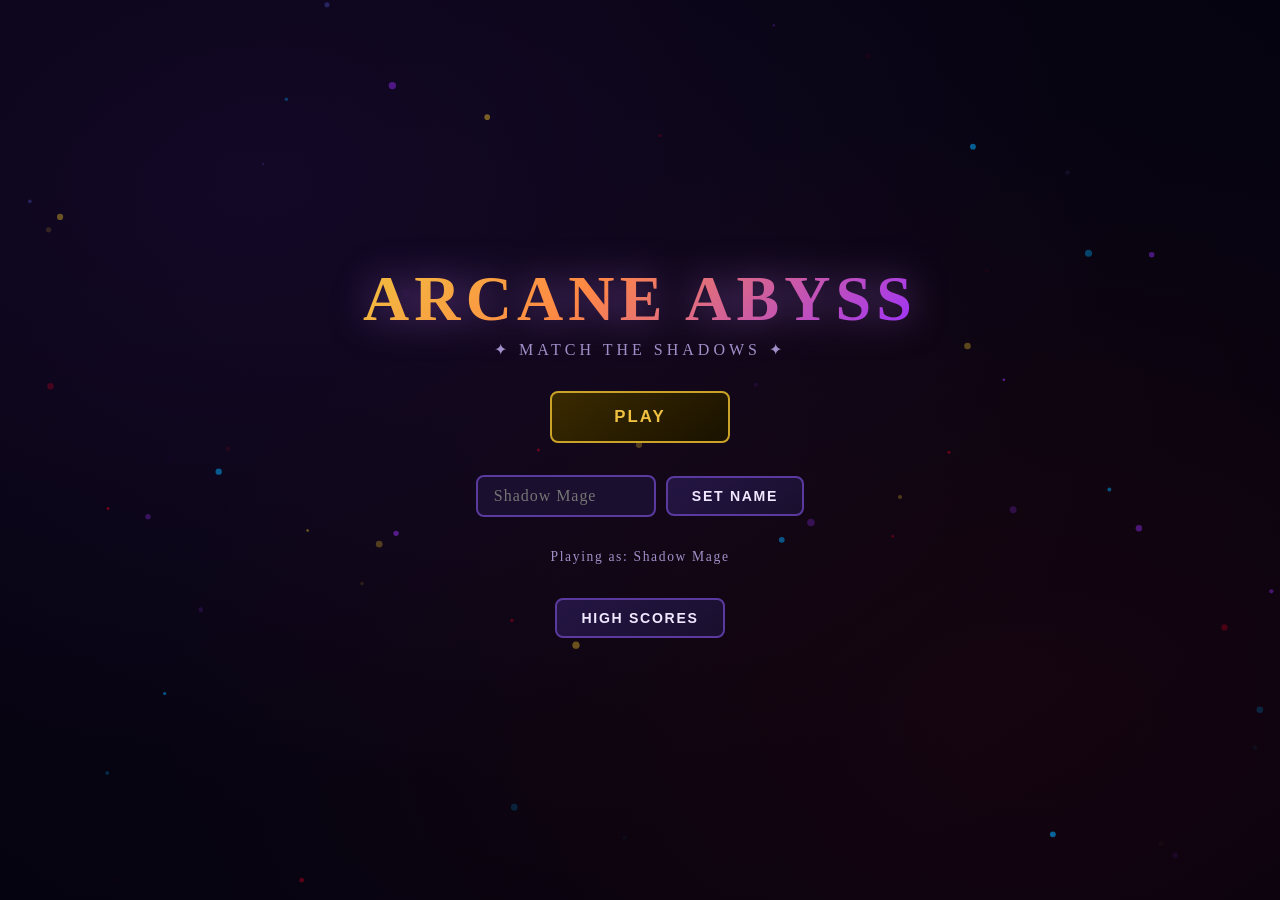
==== index.html @ 666256ca "Initial commit: Arcane Abyss match-3 game" ====
<!DOCTYPE html>
<html lang="en">
<head>
  <meta charset="UTF-8">
  <meta name="viewport" content="width=device-width, initial-scale=1.0, maximum-scale=1.0, user-scalable=no">
  <title>Arcane Abyss — Match-3</title>
  <link rel="stylesheet" href="style.css">
</head>
<body>

  <!-- Ambient background particles -->
  <canvas id="particle-canvas"></canvas>

  <!-- ── Main Menu ──────────────────────────────────────────────────────── -->
  <div id="screen-mainmenu" class="screen active">
    <div class="game-logo">
      <div class="logo-title">Arcane Abyss</div>
      <div class="logo-subtitle">✦ Match the Shadows ✦</div>
    </div>
    <div class="btn-row">
      <button id="btn-play" class="btn btn-gold">Play</button>
    </div>
    <div class="name-row">
      <input id="input-player-name" class="name-input" type="text"
             maxlength="20" placeholder="Shadow Mage" spellcheck="false">
      <button id="btn-set-name" class="btn btn-sm">Set Name</button>
    </div>
    <div id="name-display" class="name-display"></div>
    <div class="btn-row">
      <button id="btn-hiscores" class="btn btn-sm">High Scores</button>
    </div>
  </div>

  <!-- ── High Scores ───────────────────────────────────────────────────────── -->
  <div id="screen-hiscores" class="screen">
    <div class="overlay-panel hiscore-panel">
      <div class="overlay-title">High Scores</div>
      <table id="hiscore-table" class="hiscore-table">
        <thead>
          <tr>
            <th>#</th>
            <th>Name</th>
            <th>Score</th>
            <th>Lv</th>
            <th>Stars</th>
          </tr>
        </thead>
        <tbody></tbody>
      </table>
      <button id="btn-hs-back" class="btn btn-sm">← Back</button>
    </div>
  </div>

  <!-- ── Level Select ───────────────────────────────────────────────────── -->
  <div id="screen-levelselect" class="screen">
    <div class="screen-title">Choose Your Curse</div>
    <div id="level-grid"></div>
    <button id="btn-ls-back" class="btn btn-sm">← Back</button>
  </div>

  <!-- ── Game ──────────────────────────────────────────────────────────── -->
  <div id="screen-game" class="screen">
    <!-- HUD -->
    <div id="hud">
      <span id="level-title">Level 1</span>

      <div class="score-wrap">
        <div id="score-val">0</div>
        <div class="score-bar-track">
          <div id="score-bar"></div>
        </div>
        <div class="hud-stars">
          <span id="star1" class="star dim">★</span>
          <span id="star2" class="star dim">★</span>
          <span id="star3" class="star dim">★</span>
        </div>
      </div>

      <div class="moves-wrap">
        <span class="moves-label">Moves</span>
        <span id="moves-count">—</span>
      </div>

      <button id="btn-pause" class="btn btn-sm">⏸</button>
    </div>

    <!-- Board -->
    <div class="board-wrap">
      <canvas id="board-canvas"></canvas>
    </div>
  </div>

  <!-- ── Pause ──────────────────────────────────────────────────────────── -->
  <div id="screen-pause" class="screen">
    <div class="overlay-panel">
      <div class="overlay-title">Paused</div>
      <div class="btn-row">
        <button id="btn-resume"  class="btn">Resume</button>
      </div>
      <div class="btn-row">
        <button id="btn-restart" class="btn btn-sm">Restart</button>
        <button id="btn-quit"    class="btn btn-sm btn-danger">Quit</button>
      </div>
    </div>
  </div>

  <!-- ── Level Complete ─────────────────────────────────────────────────── -->
  <div id="screen-complete" class="screen">
    <div class="overlay-panel">
      <div class="overlay-title">Victory!</div>
      <div class="overlay-stars" id="complete-stars">
        <span class="star dim">★</span>
        <span class="star dim">★</span>
        <span class="star dim">★</span>
      </div>
      <div class="overlay-score" id="complete-score">0</div>
      <div class="btn-row">
        <button id="btn-next"    class="btn btn-gold">Next Level →</button>
      </div>
      <button id="btn-comp-ls" class="btn btn-sm">Level Select</button>
    </div>
  </div>

  <!-- ── Level Fail ─────────────────────────────────────────────────────── -->
  <div id="screen-fail" class="screen">
    <div class="overlay-panel">
      <div class="overlay-title fail">Defeated</div>
      <div class="overlay-score" id="fail-score">0</div>
      <div class="btn-row">
        <button id="btn-retry"   class="btn">Try Again</button>
      </div>
      <button id="btn-fail-ls" class="btn btn-sm">Level Select</button>
    </div>
  </div>

  <!-- Scripts (dependency order) -->
  <script src="js/levels.js"></script>
  <script src="js/boosters.js"></script>
  <script src="js/game.js"></script>
  <script src="js/ui.js"></script>

  <script>
    // Resize ambient canvas to fill window
    (function () {
      const ac = document.getElementById('particle-canvas');
      function sizeAmbient() {
        ac.width = window.innerWidth;
        ac.height = window.innerHeight;
      }
      sizeAmbient();
      window.addEventListener('resize', sizeAmbient);
    })();
  </script>
</body>
</html>
---- style.css ----
:root {
  --bg-deepest:    #050310;
  --bg-deep:       #0a0612;
  --bg-board:      #0d0820;
  --bg-panel:      #1a0f2e;
  --bg-panel-edge: #241544;
  --border-subtle: #2d1b5e;
  --border-bright: #5a3a9f;
  --gold-bright:   #f0c040;
  --gold-mid:      #c9a227;
  --gold-dim:      #5a4010;
  --crimson:       #8b0000;
  --crimson-glow:  #cc2200;
  --gem-fire:      #ff6020;
  --gem-shadow:    #8a2be2;
  --gem-void:      #3a3a8e;
  --gem-storm:     #00aaff;
  --gem-blood:     #cc0020;
  --gem-arcane:    #9b30ff;
  --text-bright:   #f0e8ff;
  --text-mid:      #a090c8;
  --text-dim:      #4a3a6a;
}

*, *::before, *::after { box-sizing: border-box; margin: 0; padding: 0; }

html, body {
  width: 100%; height: 100%;
  background: var(--bg-deepest);
  font-family: 'Segoe UI', Georgia, serif;
  color: var(--text-bright);
  overflow: hidden;
  user-select: none;
}

body {
  background-image:
    radial-gradient(ellipse at 20% 20%, rgba(90,30,160,0.15) 0%, transparent 60%),
    radial-gradient(ellipse at 80% 80%, rgba(139,0,0,0.1) 0%, transparent 60%),
    radial-gradient(ellipse at 50% 50%, rgba(10,6,18,1) 0%, transparent 100%);
}

/* ── Screens ──────────────────────────────────────────────────────────────── */
.screen {
  position: fixed;
  inset: 0;
  display: flex;
  flex-direction: column;
  align-items: center;
  justify-content: center;
  opacity: 0;
  pointer-events: none;
  transition: opacity 0.35s ease, transform 0.35s ease;
  transform: translateY(8px);
  z-index: 10;
}

.screen.active {
  opacity: 1;
  pointer-events: all;
  transform: translateY(0);
}

/* ── Particle canvas (background) ─────────────────────────────────────────── */
#particle-canvas {
  position: fixed;
  inset: 0;
  width: 100%;
  height: 100%;
  z-index: 1;
  pointer-events: none;
}

/* ── Main Menu ────────────────────────────────────────────────────────────── */
#screen-mainmenu {
  z-index: 20;
  gap: 32px;
}

.game-logo {
  text-align: center;
}

.logo-title {
  font-size: clamp(2.2rem, 6vw, 4rem);
  font-weight: 900;
  letter-spacing: 0.08em;
  text-transform: uppercase;
  background: linear-gradient(135deg, var(--gold-bright) 0%, #ff8844 40%, var(--gem-arcane) 100%);
  -webkit-background-clip: text;
  -webkit-text-fill-color: transparent;
  background-clip: text;
  filter: drop-shadow(0 0 18px rgba(200,120,255,0.5));
  animation: float 3s ease-in-out infinite;
}

.logo-subtitle {
  font-size: 1rem;
  letter-spacing: 0.25em;
  text-transform: uppercase;
  color: var(--text-mid);
  margin-top: 4px;
}

@keyframes float {
  0%, 100% { transform: translateY(0); }
  50%       { transform: translateY(-6px); }
}

/* ── Buttons ─────────────────────────────────────────────────────────────── */
.btn {
  padding: 14px 40px;
  border: 2px solid var(--border-bright);
  background: linear-gradient(145deg, var(--bg-panel-edge), var(--bg-panel));
  color: var(--text-bright);
  font-size: 1.05rem;
  font-weight: 700;
  letter-spacing: 0.12em;
  text-transform: uppercase;
  border-radius: 8px;
  cursor: pointer;
  transition: all 0.2s ease;
  min-width: 180px;
}

.btn:hover {
  border-color: var(--gold-mid);
  background: linear-gradient(145deg, #3a1f6e, var(--bg-panel-edge));
  box-shadow: 0 0 18px rgba(201,162,39,0.35);
  transform: translateY(-2px);
}

.btn:active { transform: translateY(0); }

.btn-sm {
  padding: 10px 24px;
  font-size: 0.88rem;
  min-width: 120px;
}

.btn-gold {
  border-color: var(--gold-mid);
  background: linear-gradient(145deg, #3a2a00, #1a1200);
  color: var(--gold-bright);
}

.btn-gold:hover {
  box-shadow: 0 0 22px rgba(240,192,64,0.5);
}

.btn-danger {
  border-color: var(--crimson-glow);
}

.btn-row { display: flex; gap: 16px; flex-wrap: wrap; justify-content: center; }

/* ── Level Select ─────────────────────────────────────────────────────────── */
#screen-levelselect {
  z-index: 20;
  gap: 20px;
  padding: 20px;
}

.screen-title {
  font-size: 1.6rem;
  font-weight: 800;
  letter-spacing: 0.15em;
  text-transform: uppercase;
  color: var(--gold-bright);
  text-shadow: 0 0 14px rgba(240,192,64,0.4);
}

#level-grid {
  display: grid;
  grid-template-columns: repeat(6, 1fr);
  gap: 10px;
  max-width: 520px;
  max-height: 60vh;
  overflow-y: auto;
  padding: 4px;
  scrollbar-width: thin;
  scrollbar-color: var(--border-bright) transparent;
}

.level-btn {
  position: relative;
  width: 72px;
  height: 72px;
  display: flex;
  flex-direction: column;
  align-items: center;
  justify-content: center;
  border: 2px solid var(--border-subtle);
  background: linear-gradient(145deg, var(--bg-panel-edge), var(--bg-panel));
  color: var(--text-bright);
  border-radius: 10px;
  cursor: pointer;
  transition: all 0.18s ease;
  gap: 2px;
}

.level-btn:hover:not(.locked) {
  border-color: var(--gold-mid);
  box-shadow: 0 0 14px rgba(201,162,39,0.3);
  transform: scale(1.05);
}

.level-btn.locked {
  opacity: 0.35;
  cursor: not-allowed;
}

.lv-num {
  font-size: 1.1rem;
  font-weight: 800;
  color: var(--text-bright);
}

.lv-stars { display: flex; gap: 1px; }
.star { font-size: 0.7rem; }
.star.lit  { color: var(--gold-bright); text-shadow: 0 0 6px var(--gold-bright); }
.star.dim  { color: var(--text-dim); }

/* ── Game Screen ──────────────────────────────────────────────────────────── */
#screen-game {
  z-index: 15;
  justify-content: flex-start;
  padding-top: 0;
  gap: 0;
}

#hud {
  width: 576px;
  max-width: 100%;
  display: flex;
  align-items: center;
  justify-content: space-between;
  padding: 10px 14px;
  background: linear-gradient(to bottom, var(--bg-panel), var(--bg-board));
  border-bottom: 2px solid var(--border-bright);
  gap: 12px;
  flex-shrink: 0;
}

#level-title {
  font-size: 0.85rem;
  font-weight: 700;
  letter-spacing: 0.12em;
  text-transform: uppercase;
  color: var(--text-mid);
  min-width: 72px;
}

.score-wrap {
  flex: 1;
  display: flex;
  flex-direction: column;
  align-items: center;
  gap: 4px;
}

#score-val {
  font-size: 1.2rem;
  font-weight: 800;
  color: var(--gold-bright);
  text-shadow: 0 0 10px rgba(240,192,64,0.5);
}

.score-bar-track {
  width: 100%;
  height: 6px;
  background: var(--border-subtle);
  border-radius: 4px;
  overflow: hidden;
}

#score-bar {
  height: 100%;
  width: 0%;
  background: linear-gradient(90deg, var(--gem-shadow), var(--gold-bright));
  border-radius: 4px;
  transition: width 0.3s ease;
  box-shadow: 0 0 8px rgba(240,192,64,0.4);
}

.hud-stars {
  display: flex;
  gap: 6px;
  align-items: center;
}

.hud-stars .star {
  font-size: 1rem;
  transition: all 0.3s ease;
}

.hud-stars .star.lit {
  animation: star-pop 0.4s ease;
}

@keyframes star-pop {
  0%   { transform: scale(1); }
  50%  { transform: scale(1.5); }
  100% { transform: scale(1); }
}

.moves-wrap {
  display: flex;
  flex-direction: column;
  align-items: center;
  min-width: 50px;
}

.moves-label {
  font-size: 0.6rem;
  letter-spacing: 0.1em;
  text-transform: uppercase;
  color: var(--text-dim);
}

#moves-count {
  font-size: 1.5rem;
  font-weight: 900;
  color: var(--text-bright);
  line-height: 1;
}

#btn-pause {
  background: transparent;
  border: 1px solid var(--border-subtle);
  color: var(--text-mid);
  padding: 6px 12px;
  font-size: 0.75rem;
  min-width: auto;
}

#btn-pause:hover { border-color: var(--border-bright); color: var(--text-bright); }

.board-wrap {
  position: relative;
  border: 2px solid var(--border-bright);
  border-top: none;
  box-shadow:
    0 0 40px rgba(90,58,159,0.4),
    inset 0 0 20px rgba(13,8,32,0.8);
  flex-shrink: 0;
}

#board-canvas {
  display: block;
}

/* ── Overlay screens ─────────────────────────────────────────────────────── */
#screen-complete,
#screen-fail,
#screen-pause {
  z-index: 30;
  background: rgba(5,3,16,0.82);
  backdrop-filter: blur(4px);
}

.overlay-panel {
  background: linear-gradient(145deg, var(--bg-panel-edge), var(--bg-panel));
  border: 2px solid var(--border-bright);
  border-radius: 16px;
  padding: 40px 48px;
  display: flex;
  flex-direction: column;
  align-items: center;
  gap: 22px;
  min-width: 300px;
  box-shadow: 0 0 40px rgba(90,58,159,0.5);
}

.overlay-title {
  font-size: 2rem;
  font-weight: 900;
  text-transform: uppercase;
  letter-spacing: 0.12em;
  background: linear-gradient(135deg, var(--gold-bright), var(--gem-arcane));
  -webkit-background-clip: text;
  -webkit-text-fill-color: transparent;
  background-clip: text;
}

.overlay-title.fail {
  background: linear-gradient(135deg, #ff4444, var(--crimson));
  -webkit-background-clip: text;
  -webkit-text-fill-color: transparent;
  background-clip: text;
}

.overlay-score {
  font-size: 1.4rem;
  color: var(--gold-bright);
  font-weight: 700;
}

.overlay-stars {
  display: flex;
  gap: 8px;
}

.overlay-stars .star {
  font-size: 2rem;
}

/* ── Scrollbar ───────────────────────────────────────────────────────────── */
::-webkit-scrollbar { width: 6px; }
::-webkit-scrollbar-track { background: transparent; }
::-webkit-scrollbar-thumb { background: var(--border-bright); border-radius: 4px; }

/* ── Responsive ──────────────────────────────────────────────────────────── */
@media (max-width: 600px) {
  #hud { width: 100vw; padding: 8px 10px; }
  .board-wrap { width: 100vw; }
  #board-canvas { width: 100vw !important; height: 100vw !important; }
  #level-grid { grid-template-columns: repeat(5, 1fr); }
  .overlay-panel { padding: 28px 24px; min-width: 80vw; }
}

@keyframes shimmer {
  0%   { background-position: -200% center; }
  100% { background-position: 200% center; }
}

/* ── Player name widget ──────────────────────────────────────────────────── */
.name-row {
  display: flex;
  gap: 10px;
  align-items: center;
  justify-content: center;
}

.name-input {
  padding: 10px 16px;
  background: var(--bg-panel);
  border: 2px solid var(--border-bright);
  border-radius: 8px;
  color: var(--text-bright);
  font-size: 1rem;
  font-family: inherit;
  letter-spacing: 0.06em;
  width: 180px;
  outline: none;
  transition: border-color 0.2s ease, box-shadow 0.2s ease;
  user-select: text;
}

.name-input:focus {
  border-color: var(--gold-mid);
  box-shadow: 0 0 12px rgba(201,162,39,0.3);
}

.name-display {
  font-size: 0.85rem;
  color: var(--text-mid);
  letter-spacing: 0.12em;
  min-height: 1.2em;
}

/* ── High scores screen ──────────────────────────────────────────────────── */
#screen-hiscores {
  z-index: 20;
}

.hiscore-panel {
  min-width: 340px;
  max-width: 92vw;
  gap: 18px;
}

.hiscore-table {
  width: 100%;
  border-collapse: collapse;
  font-size: 0.9rem;
}

.hiscore-table th {
  padding: 6px 10px;
  text-align: left;
  text-transform: uppercase;
  letter-spacing: 0.1em;
  font-size: 0.72rem;
  color: var(--text-mid);
  border-bottom: 1px solid var(--border-bright);
}

.hiscore-table td {
  padding: 8px 10px;
  border-bottom: 1px solid var(--border-subtle);
  color: var(--text-bright);
}

.hiscore-table tbody tr:last-child td {
  border-bottom: none;
}

.hiscore-table tbody tr:hover td {
  background: rgba(90,58,159,0.15);
}

.hiscore-table td.hs-rank-1 { color: var(--gold-bright); font-weight: 900; }
.hiscore-table td.hs-rank-2 { color: #c0c0c0; font-weight: 700; }
.hiscore-table td.hs-rank-3 { color: #cd7f32; font-weight: 700; }
.hiscore-table td.hs-score  { color: var(--gold-bright); font-weight: 700; }

.hs-empty {
  text-align: center;
  color: var(--text-dim);
  padding: 24px 0;
  font-size: 0.9rem;
  letter-spacing: 0.1em;
}

@media (max-width: 600px) {
  .hiscore-panel { min-width: 80vw; }
  .name-input { width: 140px; }
}
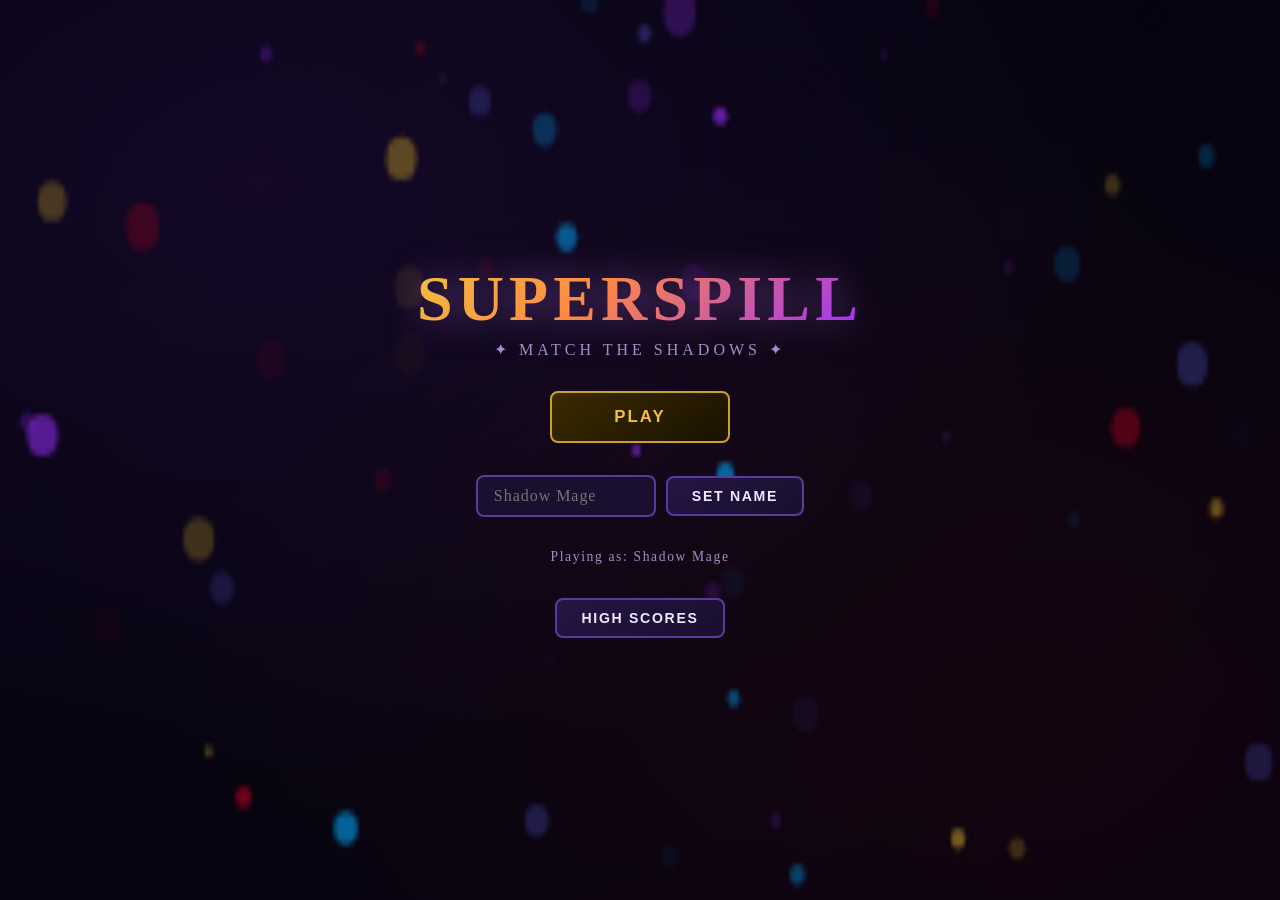
==== commit 31b73898: "Rename game to Superspill; add CLAUDE.md, player names, high scores, security fixes - Rename title a" ====
--- a/index.html
+++ b/index.html
@@ -3,7 +3,9 @@
 <head>
   <meta charset="UTF-8">
   <meta name="viewport" content="width=device-width, initial-scale=1.0, maximum-scale=1.0, user-scalable=no">
-  <title>Arcane Abyss — Match-3</title>
+  <title>Superspill — Match-3</title>
+  <meta http-equiv="Content-Security-Policy"
+        content="default-src 'self'; script-src 'self'; style-src 'self'; img-src 'self' data:; object-src 'none';">
   <link rel="stylesheet" href="style.css">
 </head>
 <body>
@@ -14,7 +16,7 @@
   <!-- ── Main Menu ──────────────────────────────────────────────────────── -->
   <div id="screen-mainmenu" class="screen active">
     <div class="game-logo">
-      <div class="logo-title">Arcane Abyss</div>
+      <div class="logo-title">Superspill</div>
       <div class="logo-subtitle">✦ Match the Shadows ✦</div>
     </div>
     <div class="btn-row">
